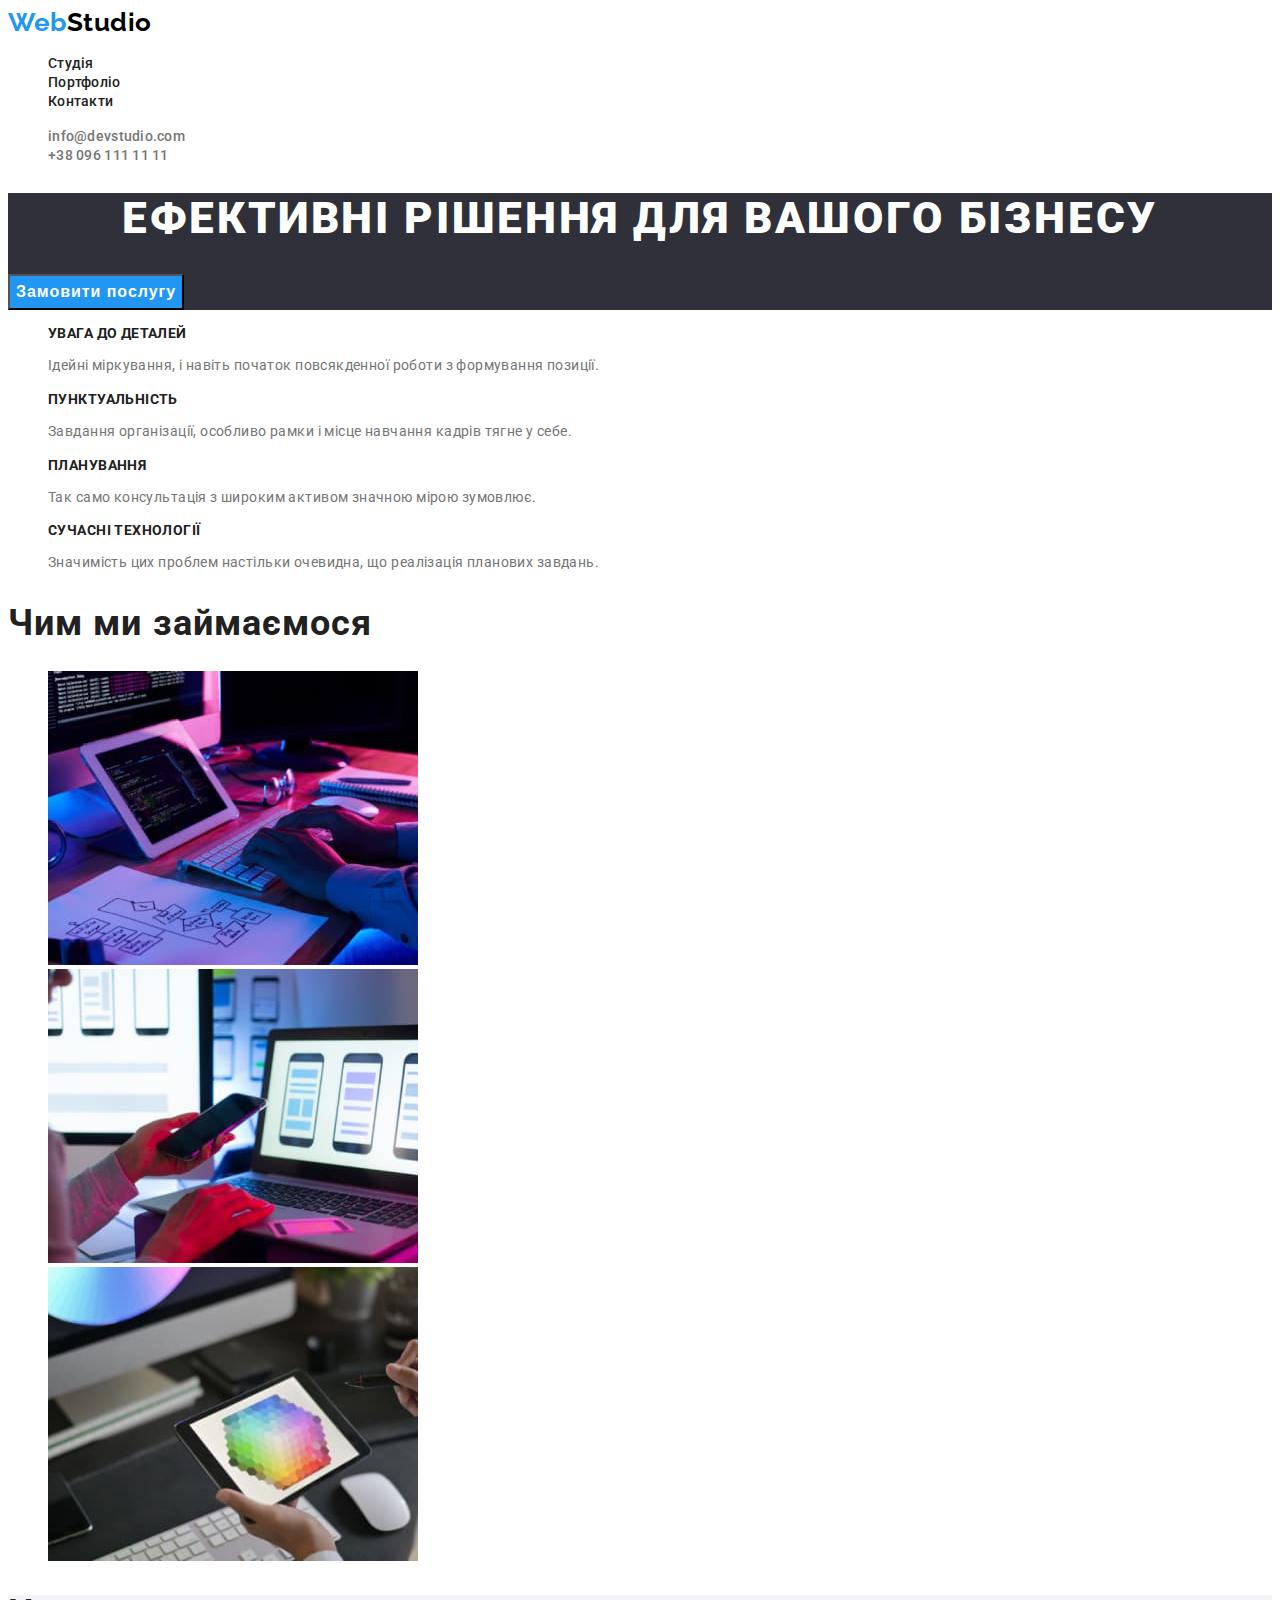
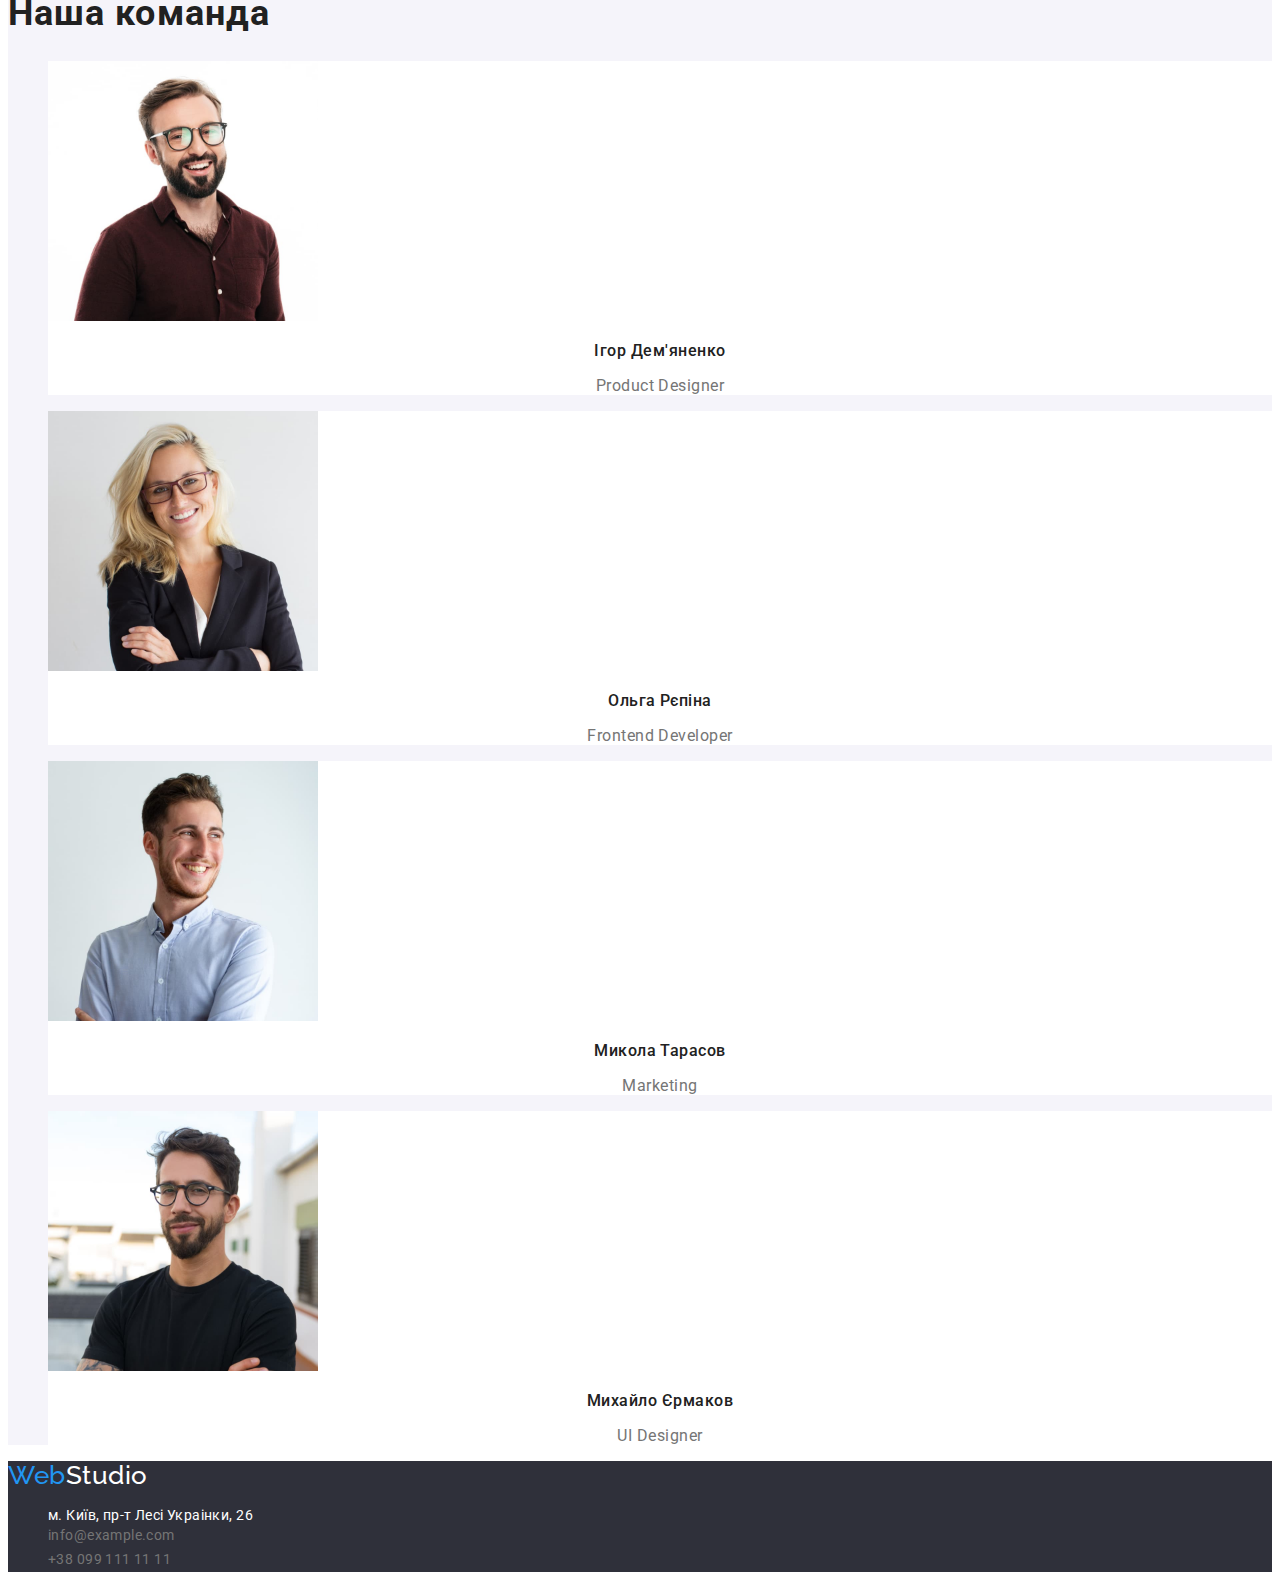
==== index.html @ d7cb1e25 "first page" ====
<!DOCTYPE html>
<html lang="uk">

<head>
    <meta charset="UTF-8">
    <meta http-equiv="X-UA-Compatible" content="IE=edge">
    <meta name="viewport" content="width=device-width, initial-scale=1.0">
    <title>WebStudio</title>
    <link rel="stylesheet" href="css/styles.css" class="rel">
    <link rel="preconnect" href="https://fonts.gstatic.com">
    <link href="https://fonts.googleapis.com/css2?family=Raleway:wght@700&family=Roboto:wght@400;500;700;900&display=swap" rel="stylesheet">
</head>

<body class="body">
    <header class="header">
        <a href="" class="header-link logo"><span class="header-logo">Web</span>Studio</a>
        <nav class="header-nav">
            <ul>
                <li>
                    <a href="" class="header-link">Студія</a>
                </li>
                <li>
                    <a href="/goit-markup-hw-02/portfolio.html" class="header-link">Портфоліо</a>
                </li>
                <li>
                    <a href="" class="header-link">Контакти</a>
                </li>
            </ul>
        </nav>
        <ul>
            <li>
                <a href="mailto:info@devstudio.com" class="header-link address-link-header">info@devstudio.com</a>
            </li>
            <li>
                <a href="tel:+380961111111" class="header-link address-link-header">+38 096 111 11 11</a>
            </li>
        </ul>
    </header>
    <main class="main">
        <section class="section">
                <h1 class="section-text">Ефективні рішення для вашого бізнесу</h1>
                <button type="button" class="section-btn">Замовити послугу</button>
        </section>
        <section class="features">
            <h2 class="features-header">Наші особливості</h2>
                <ul class="features-list">
                    <li class="features-item">
                        <h3 class="features-item-header">Увага до деталей</h3>
                        <p class="features-item-text">Ідейні міркування, і навіть початок повсякденної роботи з формування позиції.</p>
                    </li>
                    <li class="features-item">
                        <h3 class="features-item-header">Пунктуальність</h3>
                        <p class="features-item-text">Завдання організації, особливо рамки і місце навчання кадрів тягне у себе.</p>
                    </li>
                    <li class="features-item">
                        <h3 class="features-item-header">Планування</h3>
                        <p class="features-item-text">Так само консультація з широким активом значною мірою зумовлює.</p>
                    </li>
                    <li class="features-item">
                        <h3 class="features-item-header">Сучасні технології</h3>
                        <p class="features-item-text">Значимість цих проблем настільки очевидна, що реалізація планових завдань.</p>
                    </li>
                </ul>
        </section>
        <section class="activity">
            <div>
                <h2 class="activity-header">Чим ми займаємося</h2>
                <ul>
                    <li>
                        <img src="./images/1.jpg" alt="Людина пише код" width="370" height="294">
                    </li>
                    <li>
                        <img src="./images/2.jpg" alt="Людина працює за комп'ютером і тримає телефон" width="370"
                            height="294">
                    </li>
                    <li>
                        <img src="./images/3.jpg" alt="Людина дивиться на планшеті спектр кольорів" width="370"
                            height="294">
                    </li>
                </ul>
            </div>
        </section>
        <section class="team">
            <h2 class="team-header">Наша команда</h2>
            <div>
                <ul class="team-list">
                    <li class="team-list-item">
                        <img src="./images/4.jpg" alt="Ігор Дем'яненко" width="270" height="260">
                        <h3 class="team-member">Ігор Дем'яненко</h3>
                        <p class="team-text">Product Designer</p>
                    </li>
                    <li class="team-list-item">
                        <img src="./images/5.jpg" alt="Ольга Рєпіна" width="270" height="260">
                        <h3 class="team-member">Ольга Рєпіна</h3>
                        <p class="team-text">Frontend Developer</p>
                    </li>
                    <li class="team-list-item">
                        <img src="./images/6.jpg" alt="Микола Тарасов" width="270" height="260">
                        <h3 class="team-member">Микола Тарасов</h3>
                        <p class="team-text">Marketing</p>
                    </li>
                    <li class="team-list-item">
                        <img src="./images/7.jpg" alt="Михайло Єрмаков" width="270" height="260">
                        <h3 class="team-member">Михайло Єрмаков</h3>
                        <p class="team-text">UI Designer</p>
                    </li>
                </ul>
            </div>
        </section>
    </main>
    <footer class="footer">
        <a href="/goit-markup-hw-02/index.html" class="logo footer-link-logo"><span class="footer-logo">Web</span>Studio</a>
        <address class="address">
            <ul>
                <li>
                    <a href="https://goo.gl/maps/CPtrU1FHBa2aNyZL9" target="_blank" rel="noopener noreferrer nofollow" class="footer-link">м. Київ, пр-т Лесі Украінки, 26</a>
                </li>
                <li>
                    <a href="mailto:info@devstudio.com" class="footer-link address-link-footer">info@example.com</a>
                </li>
                <li>
                    <a href="tel:+380961111111" class="footer-link address-link-footer">+38 099 111 11 11</a>
                </li>
            </ul>
        </address>
    </footer>
</body>
</html>
---- css/styles.css ----
:root {
    --text-color: #757575;
    --header-color: #212121;
    --header-color-bg: #FFFFFF;
    --hover-color: #2196F3;
    --logo-color: #000000;
    --team-color-bg: #F5F4FA;
    --hover-button: #188CE8;
    --footer-color-bg: #2F303A;
}
.body{
    font-family: 'Roboto';
    font-weight: 400;
}
a{
    text-decoration: none;
}
.header-link {
    color: var(--header-color);
    font-size: 14px;
    font-weight: 500;
    line-height: 1.1;
    letter-spacing: 0.02em;
}
.header-link:hover {
    color: var(--hover-color);
}
ul {
    list-style-type: none;
}
.logo {
    color: var(--logo-color);
    font-family: 'Raleway';
    font-style: normal;
    font-weight: 700;
    font-size: 26px;
}
.header-logo {
    color: var(--hover-color);
}
.footer-logo {
    color: var(--hover-color);
}
.address-link-header {
    color:var(--text-color)
}
.section {
    background-color: var(--footer-color-bg);
}
.section-text {
    color: var(--header-color-bg);
    font-size: 44px;
    font-weight: 900;
    text-align: center;
    line-height: 1.16;
    letter-spacing: 0.06em;
    text-transform: uppercase;
}
.section-btn {
    color: var(--header-color-bg);
    background-color: var(--hover-color);
    font-weight: 700;
    font-size: 16px;
    line-height: 1.88;
    text-align: center;
    letter-spacing: 0.06em;
    cursor: pointer;
}
.section-btn:hover {
    background-color: var(--hover-button);
}
.features-header {
    position: absolute;
    white-space: nowrap;
    width: 1px;
    height: 1px;
    overflow: hidden;
    border: 0;
    padding: 0;
    clip: rect(0 0 0 0);
    clip-path: inset(50%);
    margin: -1px;
}
.features-item-header {
    color: var(--header-color);
    font-weight: 700;
    font-size: 14px;
    line-height: 1;
    letter-spacing: 0.03em;
    text-transform: uppercase;
}
.features-item-text {
    color: var(--text-color);
    font-style: normal;
    font-weight: 400;
    font-size: 14px;
    line-height: 1.71;
    letter-spacing: 0.03em;
}
.activity-header {
    color: var(--header-color);
    font-size: 36px;
    font-style: normal;
    letter-spacing: 0.03em;
    font-weight: 700;
    line-height: 1;
}
.team-header {
    color: var(--header-color);
    font-style: normal;
    font-weight: 700;
    font-size: 36px;
    line-height: 1;
    letter-spacing: 0.03em;
}
.team-list-item {
    background-color: var(--header-color-bg);
}
.team {
    background-color: var(--team-color-bg);
}
.team-member {
    font-size: 16px;
    color: var(--header-color);
    letter-spacing: 0.03em;
    font-weight: 500;
    font-style: normal;
    text-align: center;
}
.team-text {
    font-size: 16px;
    color: var(--text-color);
    letter-spacing: 0.03em;
    font-weight: 400;
    font-style: normal;
    text-align: center;
}
.footer {
    background-color: var(--footer-color-bg);
}
.footer-link {
    font-size: 14px;
    color: var(--header-color-bg);
    letter-spacing: 0.03em;
    font-weight: 400;
    font-style: normal;
}
.address-link-footer {
    color: var(--text-color);
    font-style: normal;
    font-weight: 400;
    font-size: 14px;
    line-height: 1.71;
    letter-spacing: 0.03em;
}
.footer-link:hover {
    color: var(--hover-color);
}
.footer-link-logo {
    color: var(--header-color-bg);
    line-height: 1.1;
    letter-spacing: 0.02em;
    font-size: 26px;
    font-weight: 500;
}
.footer-link-logo:hover {
    color: var(--hover-color);
}
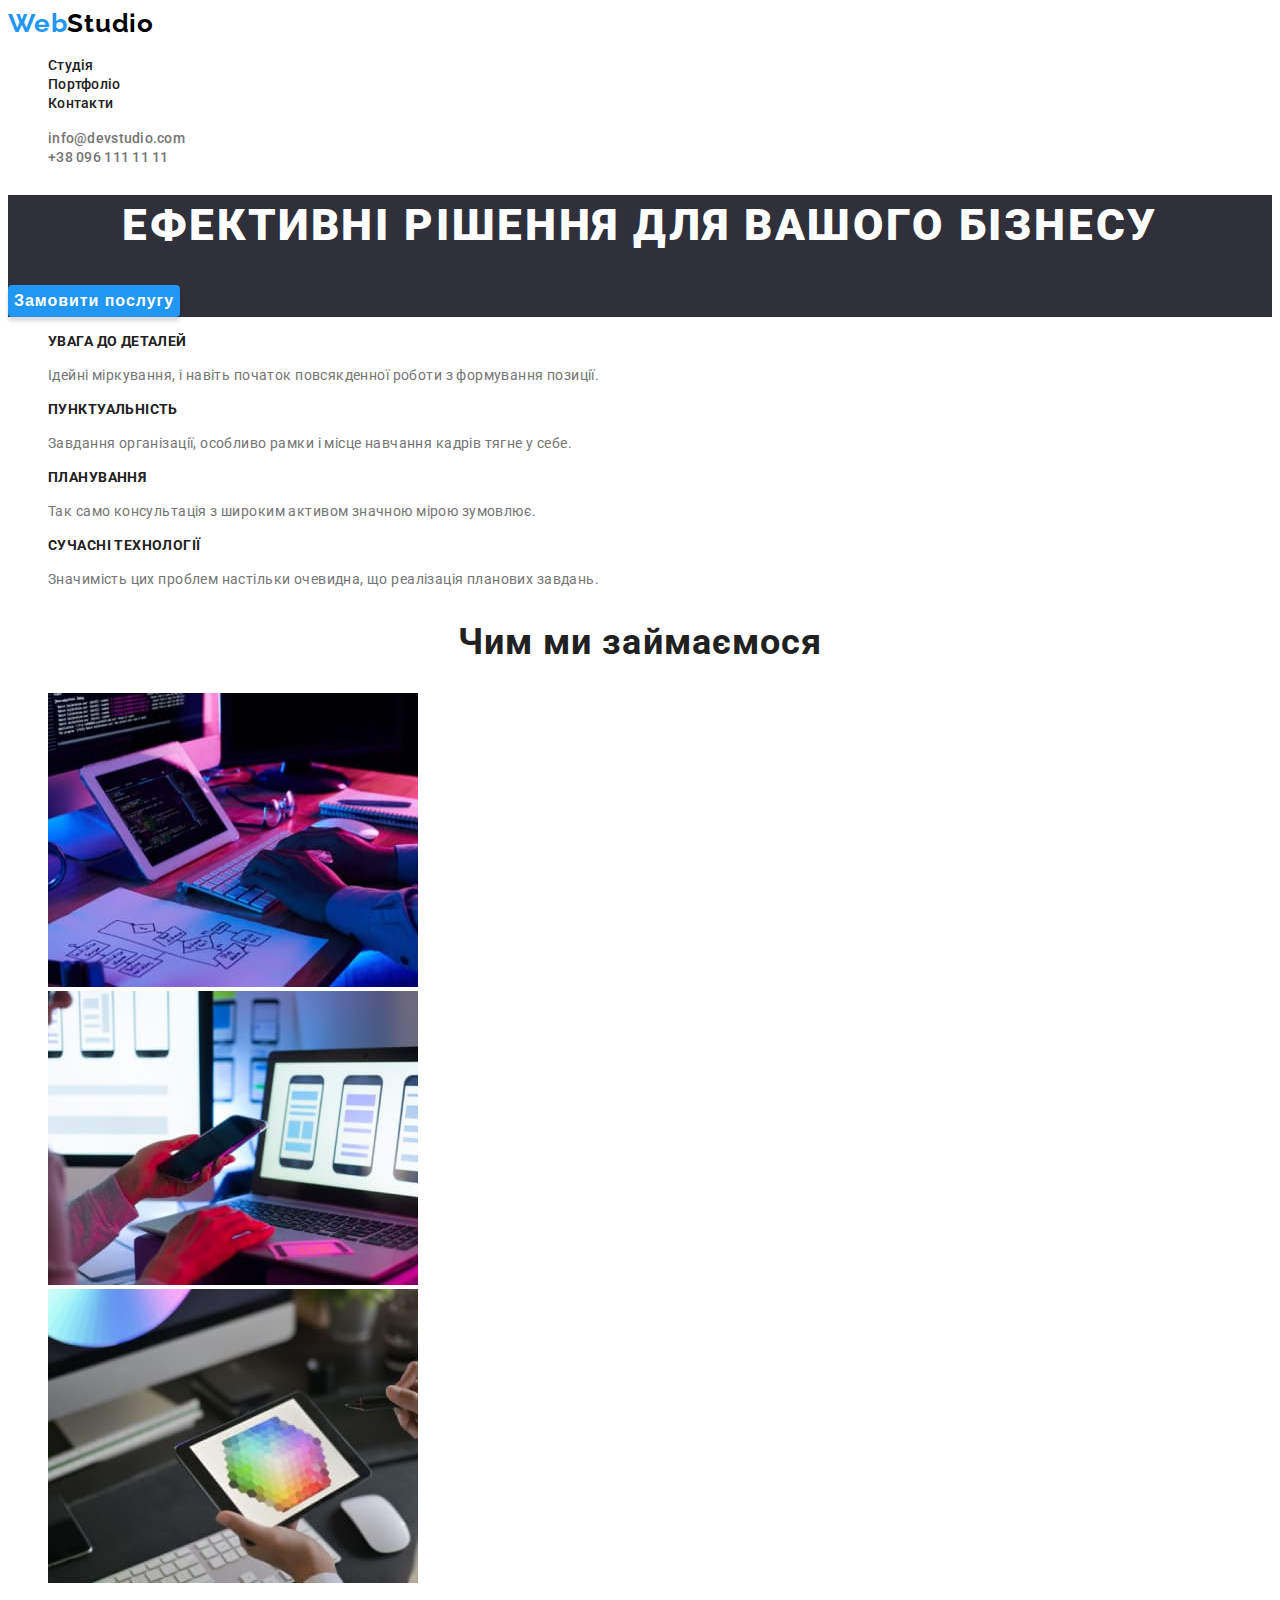
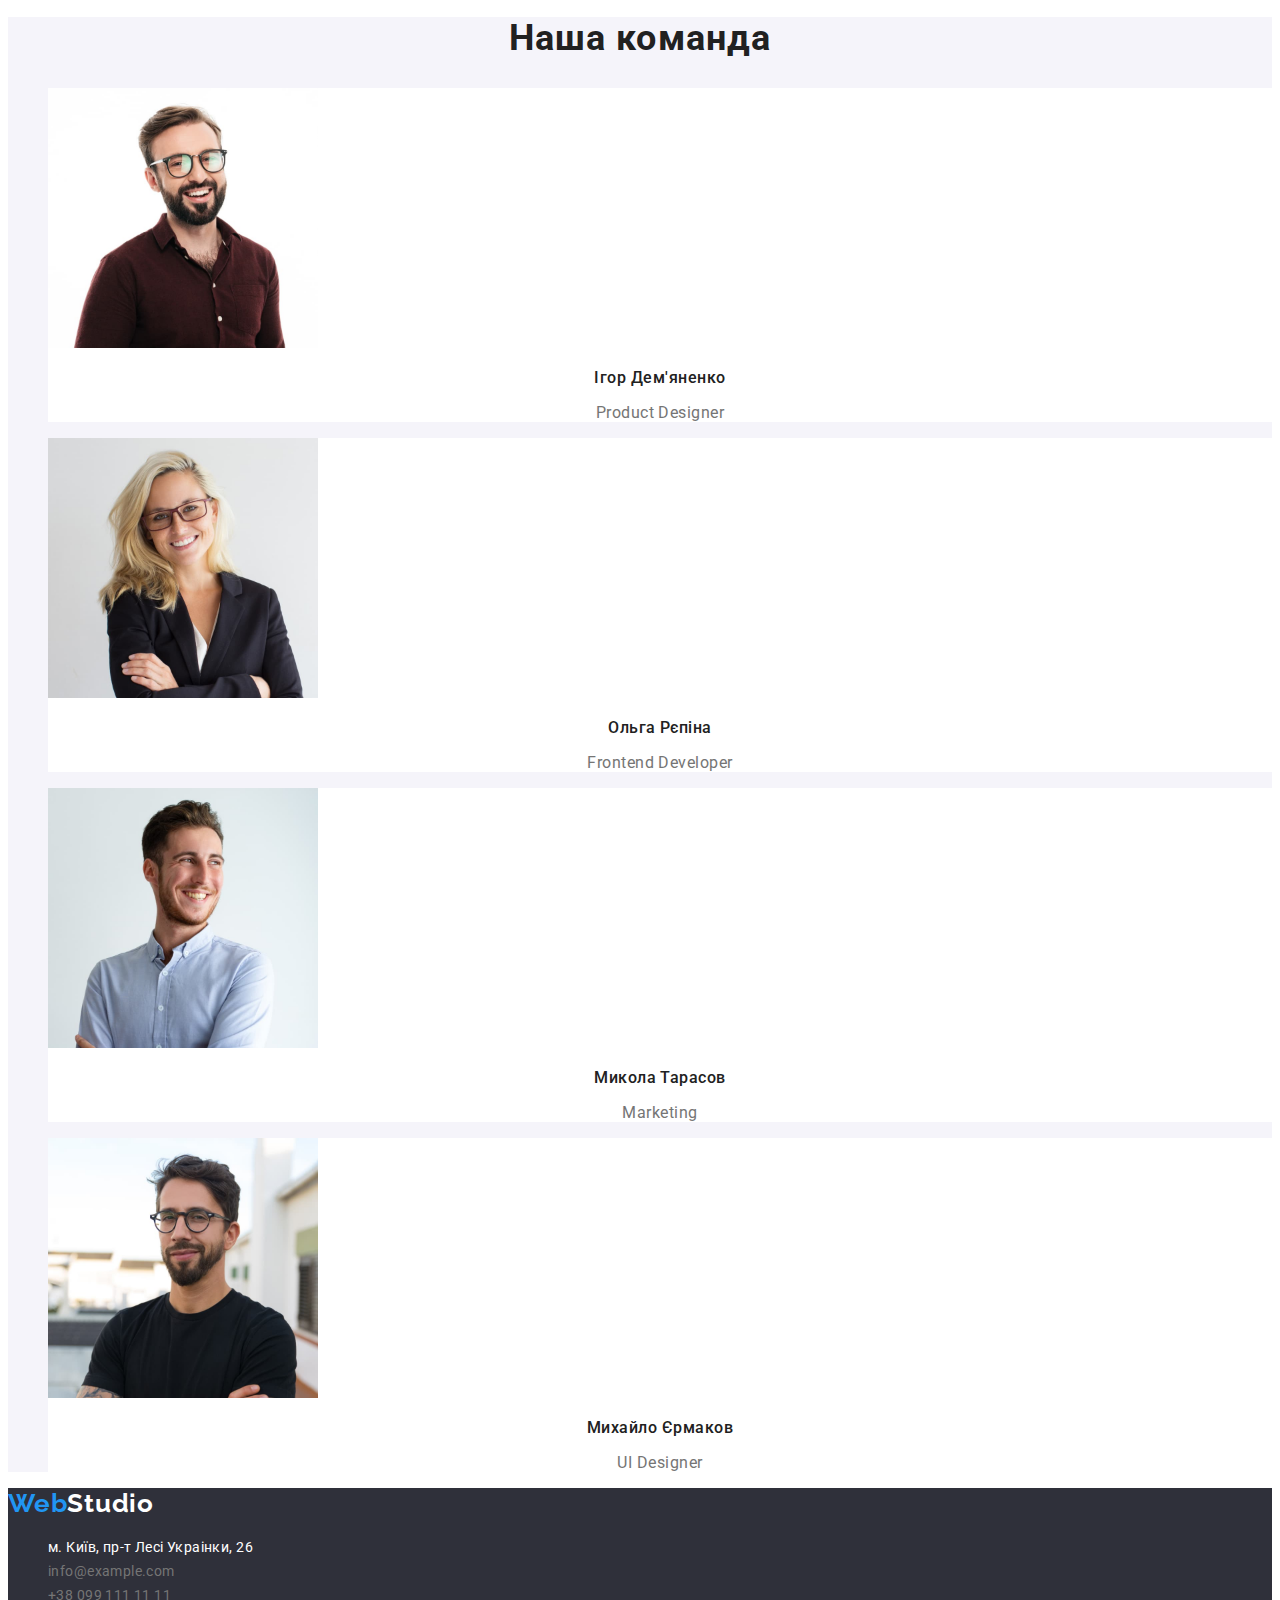
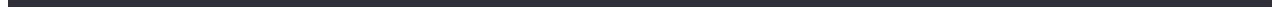
==== commit d54684c1: "changes+portfolio" ====
--- a/index.html
+++ b/index.html
@@ -13,25 +13,25 @@
 
 <body class="body">
     <header class="header">
-        <a href="" class="header-link logo"><span class="header-logo">Web</span>Studio</a>
+        <a href="/goit-markup-hw-02/index.html" class="header-link logo"><span class="header-logo">Web</span>Studio</a>
         <nav class="header-nav">
-            <ul>
-                <li>
+            <ul class="nav-list">
+                <li class="nav-list-item">
                     <a href="" class="header-link">Студія</a>
                 </li>
-                <li>
+                <li class="nav-list-item">
                     <a href="/goit-markup-hw-02/portfolio.html" class="header-link">Портфоліо</a>
                 </li>
-                <li>
+                <li class="nav-list-item">
                     <a href="" class="header-link">Контакти</a>
                 </li>
             </ul>
         </nav>
-        <ul>
-            <li>
+        <ul class="address-list-item">
+            <li class="address-list">
                 <a href="mailto:info@devstudio.com" class="header-link address-link-header">info@devstudio.com</a>
             </li>
-            <li>
+            <li class="address-list-item">
                 <a href="tel:+380961111111" class="header-link address-link-header">+38 096 111 11 11</a>
             </li>
         </ul>
@@ -42,7 +42,7 @@
                 <button type="button" class="section-btn">Замовити послугу</button>
         </section>
         <section class="features">
-            <h2 class="features-header">Наші особливості</h2>
+            <h2 class="header-invisible">Наші особливості</h2>
                 <ul class="features-list">
                     <li class="features-item">
                         <h3 class="features-item-header">Увага до деталей</h3>
@@ -65,15 +65,15 @@
         <section class="activity">
             <div>
                 <h2 class="activity-header">Чим ми займаємося</h2>
-                <ul>
-                    <li>
+                <ul class="activity-list">
+                    <li class="activity-list-item">
                         <img src="./images/1.jpg" alt="Людина пише код" width="370" height="294">
                     </li>
-                    <li>
+                    <li class="activity-list-item">
                         <img src="./images/2.jpg" alt="Людина працює за комп'ютером і тримає телефон" width="370"
                             height="294">
                     </li>
-                    <li>
+                    <li class="activity-list-item">
                         <img src="./images/3.jpg" alt="Людина дивиться на планшеті спектр кольорів" width="370"
                             height="294">
                     </li>
@@ -111,14 +111,14 @@
     <footer class="footer">
         <a href="/goit-markup-hw-02/index.html" class="logo footer-link-logo"><span class="footer-logo">Web</span>Studio</a>
         <address class="address">
-            <ul>
-                <li>
+            <ul class="address-list">
+                <li class="address-list-item">
                     <a href="https://goo.gl/maps/CPtrU1FHBa2aNyZL9" target="_blank" rel="noopener noreferrer nofollow" class="footer-link">м. Київ, пр-т Лесі Украінки, 26</a>
                 </li>
-                <li>
+                <li class="address-list-item">
                     <a href="mailto:info@devstudio.com" class="footer-link address-link-footer">info@example.com</a>
                 </li>
-                <li>
+                <li class="address-list-item">
                     <a href="tel:+380961111111" class="footer-link address-link-footer">+38 099 111 11 11</a>
                 </li>
             </ul>
--- a/css/styles.css
+++ b/css/styles.css
@@ -12,17 +12,23 @@
     font-family: 'Roboto';
     font-weight: 400;
 }
+.portfolio-body {
+    font-family: 'Roboto';
+    font-weight: 400;
+}
 a{
     text-decoration: none;
 }
 .header-link {
     color: var(--header-color);
-    font-size: 14px;
+    font-style: normal;
     font-weight: 500;
-    line-height: 1.1;
+    font-size: 14px;
+    line-height: 16px;
     letter-spacing: 0.02em;
 }
-.header-link:hover {
+.header-link:hover,
+.header-link:focus {
     color: var(--hover-color);
 }
 ul {
@@ -34,6 +40,8 @@
     font-style: normal;
     font-weight: 700;
     font-size: 26px;
+    line-height: 31px;
+    letter-spacing: 0.03em;
 }
 .header-logo {
     color: var(--hover-color);
@@ -49,27 +57,34 @@
 }
 .section-text {
     color: var(--header-color-bg);
+    font-style: normal;
+    font-weight: 900;
     font-size: 44px;
-    font-weight: 900;
-    text-align: center;
-    line-height: 1.16;
+    line-height: 60px;
+    text-align: center;
     letter-spacing: 0.06em;
     text-transform: uppercase;
 }
 .section-btn {
     color: var(--header-color-bg);
     background-color: var(--hover-color);
-    font-weight: 700;
-    font-size: 16px;
-    line-height: 1.88;
+    font-style: normal;
+    font-weight: 700;
+    font-size: 16px;
+    line-height: 30px;
+    display: flex;
+    align-items: center;
     text-align: center;
     letter-spacing: 0.06em;
     cursor: pointer;
+    border: none;
+    border-radius: 4px;
+    box-shadow: 0px 4px 4px rgba(0, 0, 0, 0.15);
 }
 .section-btn:hover {
     background-color: var(--hover-button);
 }
-.features-header {
+.header-invisible {
     position: absolute;
     white-space: nowrap;
     width: 1px;
@@ -83,9 +98,10 @@
 }
 .features-item-header {
     color: var(--header-color);
-    font-weight: 700;
-    font-size: 14px;
-    line-height: 1;
+    font-style: normal;
+    font-weight: 700;
+    font-size: 14px;
+    line-height: 16px;
     letter-spacing: 0.03em;
     text-transform: uppercase;
 }
@@ -94,23 +110,26 @@
     font-style: normal;
     font-weight: 400;
     font-size: 14px;
-    line-height: 1.71;
+    line-height: 24px;
     letter-spacing: 0.03em;
 }
 .activity-header {
     color: var(--header-color);
+    font-style: normal;
+    font-weight: 700;
     font-size: 36px;
-    font-style: normal;
-    letter-spacing: 0.03em;
-    font-weight: 700;
-    line-height: 1;
+    line-height: 42px;
+    text-align: center;
+    letter-spacing: 0.03em;
 }
 .team-header {
     color: var(--header-color);
+    font-family: 'Roboto';
     font-style: normal;
     font-weight: 700;
     font-size: 36px;
-    line-height: 1;
+    line-height: 42px;
+    text-align: center;
     letter-spacing: 0.03em;
 }
 .team-list-item {
@@ -122,47 +141,90 @@
 .team-member {
     font-size: 16px;
     color: var(--header-color);
-    letter-spacing: 0.03em;
+    font-style: normal;
     font-weight: 500;
-    font-style: normal;
-    text-align: center;
+    font-size: 16px;
+    line-height: 19px;
+    text-align: center;
+    letter-spacing: 0.03em;
 }
 .team-text {
-    font-size: 16px;
-    color: var(--text-color);
-    letter-spacing: 0.03em;
-    font-weight: 400;
-    font-style: normal;
-    text-align: center;
+    color: var(--text-color);
+    font-style: normal;
+    font-weight: 400;
+    font-size: 16px;
+    line-height: 19px;
+    text-align: center;
+    letter-spacing: 0.03em;
 }
 .footer {
     background-color: var(--footer-color-bg);
 }
 .footer-link {
-    font-size: 14px;
-    color: var(--header-color-bg);
-    letter-spacing: 0.03em;
-    font-weight: 400;
-    font-style: normal;
+    color: var(--header-color-bg);
+    font-style: normal;
+    font-weight: 400;
+    font-size: 14px;
+    line-height: 24px;
+    letter-spacing: 0.03em;
 }
 .address-link-footer {
     color: var(--text-color);
     font-style: normal;
     font-weight: 400;
     font-size: 14px;
-    line-height: 1.71;
-    letter-spacing: 0.03em;
-}
-.footer-link:hover {
+    line-height: 24px;
+    letter-spacing: 0.03em;
+}
+.footer-link:hover,
+.footer-link:focus {
     color: var(--hover-color);
 }
 .footer-link-logo {
     color: var(--header-color-bg);
-    line-height: 1.1;
-    letter-spacing: 0.02em;
+    font-style: normal;
+    font-weight: 700;
     font-size: 26px;
+    line-height: 31px;
+    letter-spacing: 0.03em;
+}
+.footer-link-logo:hover,
+.footer-link-logo:focus {
+    color: var(--hover-color);
+}
+.item-btn {
+    font-family: 'Roboto';
+    color: var(--header-color);
+    background-color: var(--team-color-bg); 
+    align-items: center;
+    cursor: pointer;
+    font-style: normal;
     font-weight: 500;
-}
-.footer-link-logo:hover {
-    color: var(--hover-color);
+    font-size: 16px;
+    line-height: 26px;
+    text-align: center;
+    letter-spacing: 0.03em;
+    border-radius: 4px;
+    border: none;
+}
+.item-btn:hover {
+    color: var(--header-color-bg);
+    background-color: var(--hover-color);
+    box-shadow: 0px 3px 1px rgba(0, 0, 0, 0.1), 0px 1px 2px rgba(0, 0, 0, 0.08), 0px 2px 2px rgba(0, 0, 0, 0.12);
+}
+.portfolio-header {
+    color: var(--header-color);
+    font-style: normal;
+    font-weight: 700;
+    font-size: 18px;
+    line-height: 36px;
+    letter-spacing: 0.06em;
+}
+.portfolio-text{
+    color: var(--text-color);
+    font-style: normal;
+    font-weight: 400;
+    font-size: 16px;
+    line-height: 30px;
+    letter-spacing: 0.03em;
 }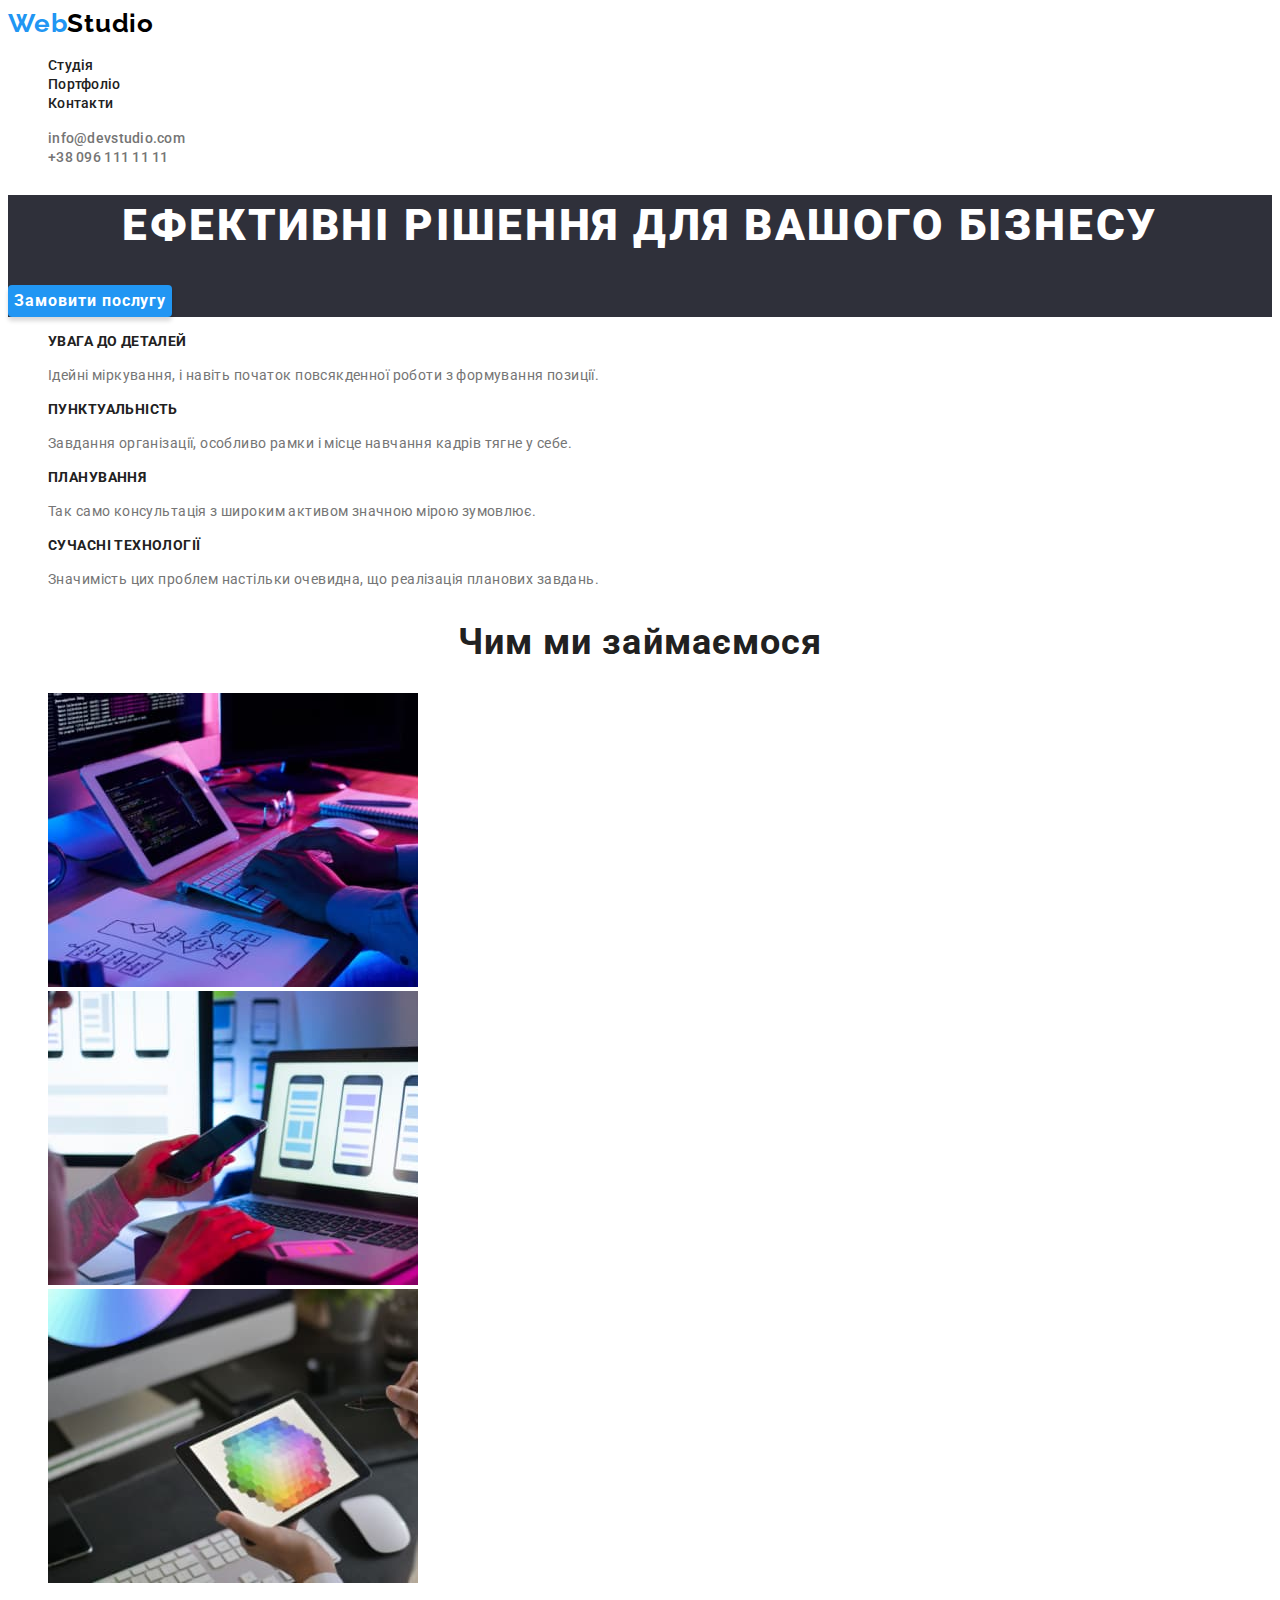
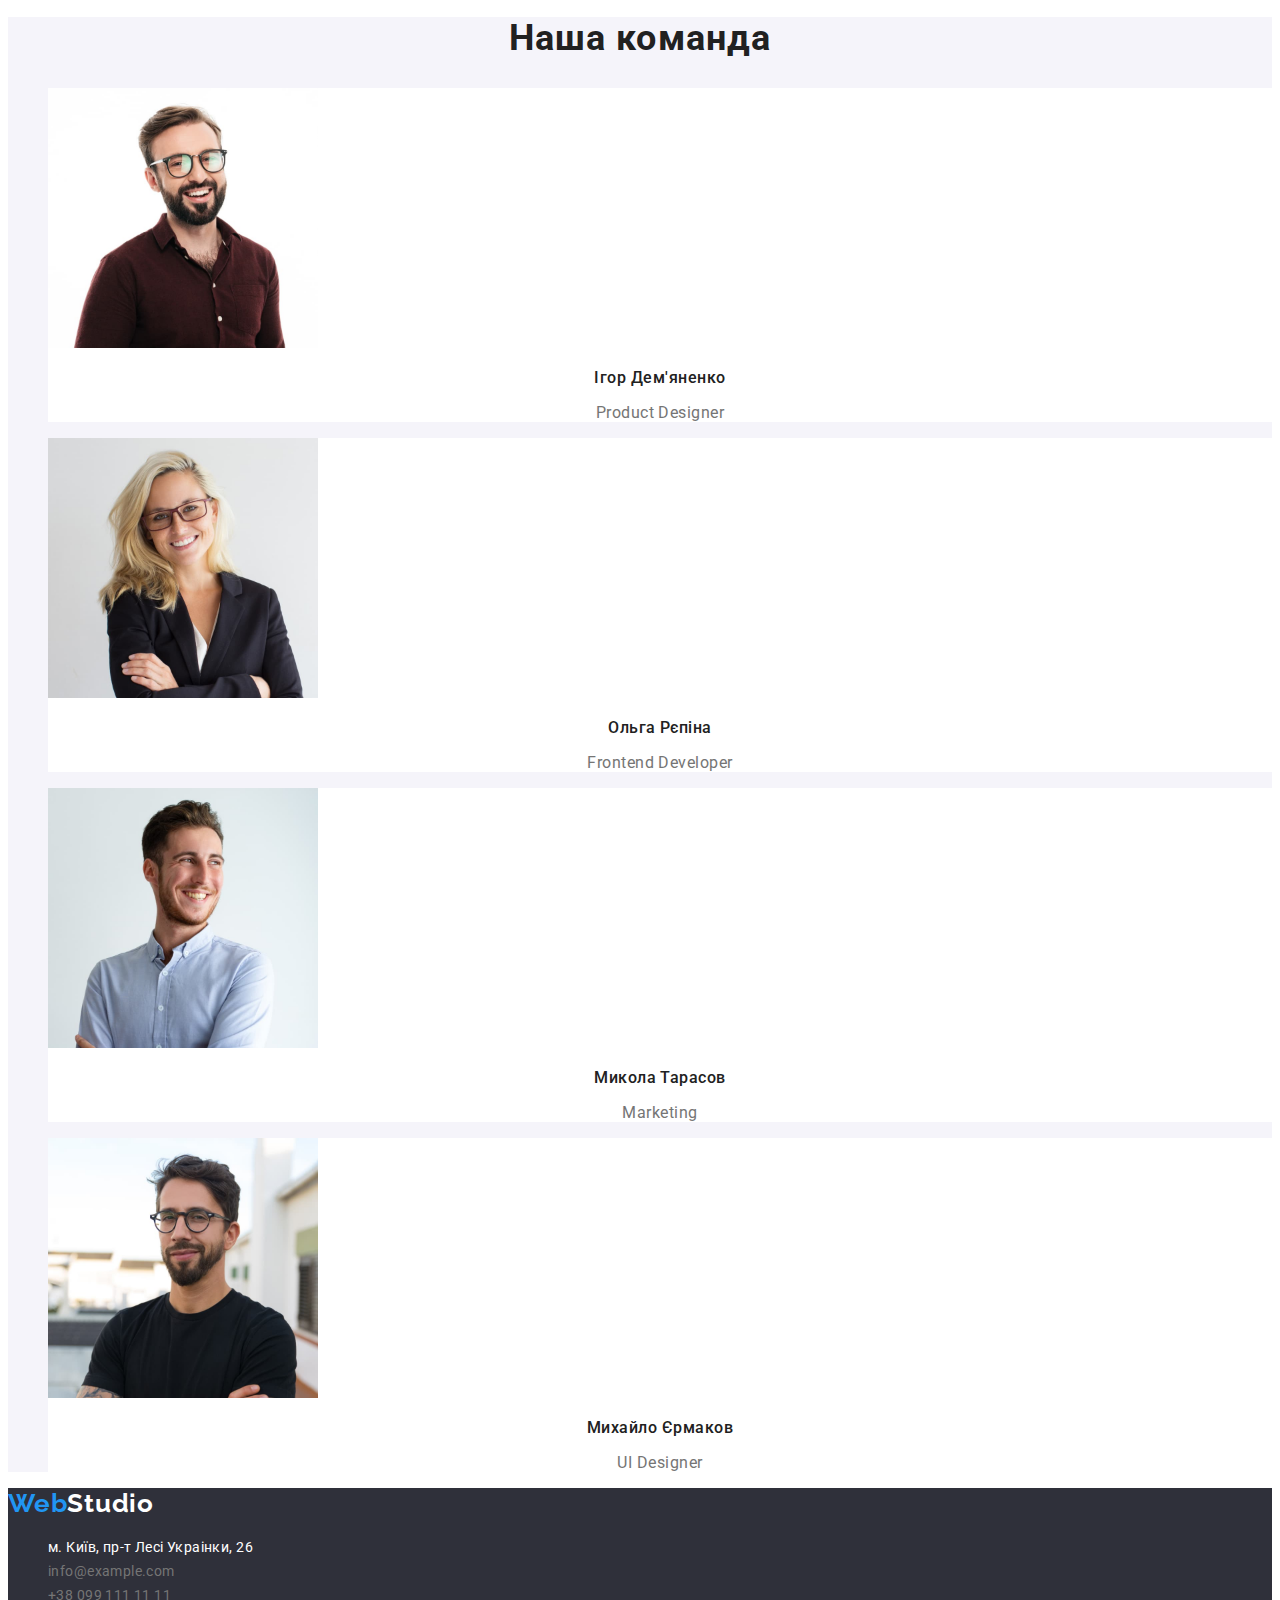
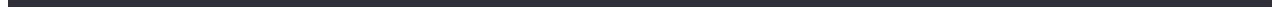
==== commit 9455f76b: "update" ====
--- a/index.html
+++ b/index.html
@@ -38,8 +38,8 @@
     </header>
     <main class="main">
         <section class="section">
-                <h1 class="section-text">Ефективні рішення для вашого бізнесу</h1>
-                <button type="button" class="section-btn">Замовити послугу</button>
+            <h1 class="section-text">Ефективні рішення для вашого бізнесу</h1>
+            <button type="button" class="section-btn">Замовити послугу</button>
         </section>
         <section class="features">
             <h2 class="header-invisible">Наші особливості</h2>
--- a/css/styles.css
+++ b/css/styles.css
@@ -21,7 +21,6 @@
 }
 .header-link {
     color: var(--header-color);
-    font-style: normal;
     font-weight: 500;
     font-size: 14px;
     line-height: 16px;
@@ -37,7 +36,6 @@
 .logo {
     color: var(--logo-color);
     font-family: 'Raleway';
-    font-style: normal;
     font-weight: 700;
     font-size: 26px;
     line-height: 31px;
@@ -57,7 +55,6 @@
 }
 .section-text {
     color: var(--header-color-bg);
-    font-style: normal;
     font-weight: 900;
     font-size: 44px;
     line-height: 60px;
@@ -68,7 +65,7 @@
 .section-btn {
     color: var(--header-color-bg);
     background-color: var(--hover-color);
-    font-style: normal;
+    font-family: inherit;
     font-weight: 700;
     font-size: 16px;
     line-height: 30px;
@@ -98,7 +95,6 @@
 }
 .features-item-header {
     color: var(--header-color);
-    font-style: normal;
     font-weight: 700;
     font-size: 14px;
     line-height: 16px;
@@ -107,7 +103,6 @@
 }
 .features-item-text {
     color: var(--text-color);
-    font-style: normal;
     font-weight: 400;
     font-size: 14px;
     line-height: 24px;
@@ -115,7 +110,6 @@
 }
 .activity-header {
     color: var(--header-color);
-    font-style: normal;
     font-weight: 700;
     font-size: 36px;
     line-height: 42px;
@@ -125,7 +119,6 @@
 .team-header {
     color: var(--header-color);
     font-family: 'Roboto';
-    font-style: normal;
     font-weight: 700;
     font-size: 36px;
     line-height: 42px;
@@ -141,7 +134,6 @@
 .team-member {
     font-size: 16px;
     color: var(--header-color);
-    font-style: normal;
     font-weight: 500;
     font-size: 16px;
     line-height: 19px;
@@ -150,7 +142,6 @@
 }
 .team-text {
     color: var(--text-color);
-    font-style: normal;
     font-weight: 400;
     font-size: 16px;
     line-height: 19px;
@@ -170,7 +161,6 @@
 }
 .address-link-footer {
     color: var(--text-color);
-    font-style: normal;
     font-weight: 400;
     font-size: 14px;
     line-height: 24px;
@@ -182,7 +172,6 @@
 }
 .footer-link-logo {
     color: var(--header-color-bg);
-    font-style: normal;
     font-weight: 700;
     font-size: 26px;
     line-height: 31px;
@@ -193,12 +182,11 @@
     color: var(--hover-color);
 }
 .item-btn {
-    font-family: 'Roboto';
+    font-family: inherit;
     color: var(--header-color);
     background-color: var(--team-color-bg); 
     align-items: center;
     cursor: pointer;
-    font-style: normal;
     font-weight: 500;
     font-size: 16px;
     line-height: 26px;
@@ -214,7 +202,6 @@
 }
 .portfolio-header {
     color: var(--header-color);
-    font-style: normal;
     font-weight: 700;
     font-size: 18px;
     line-height: 36px;
@@ -222,9 +209,16 @@
 }
 .portfolio-text{
     color: var(--text-color);
-    font-style: normal;
     font-weight: 400;
     font-size: 16px;
     line-height: 30px;
     letter-spacing: 0.03em;
+}
+.active-link {
+    color: var(--hover-color);
+}
+.active-btn {
+    background-color: var(--hover-button);
+    color: var(--header-color-bg);
+    border-radius: 4px;
 }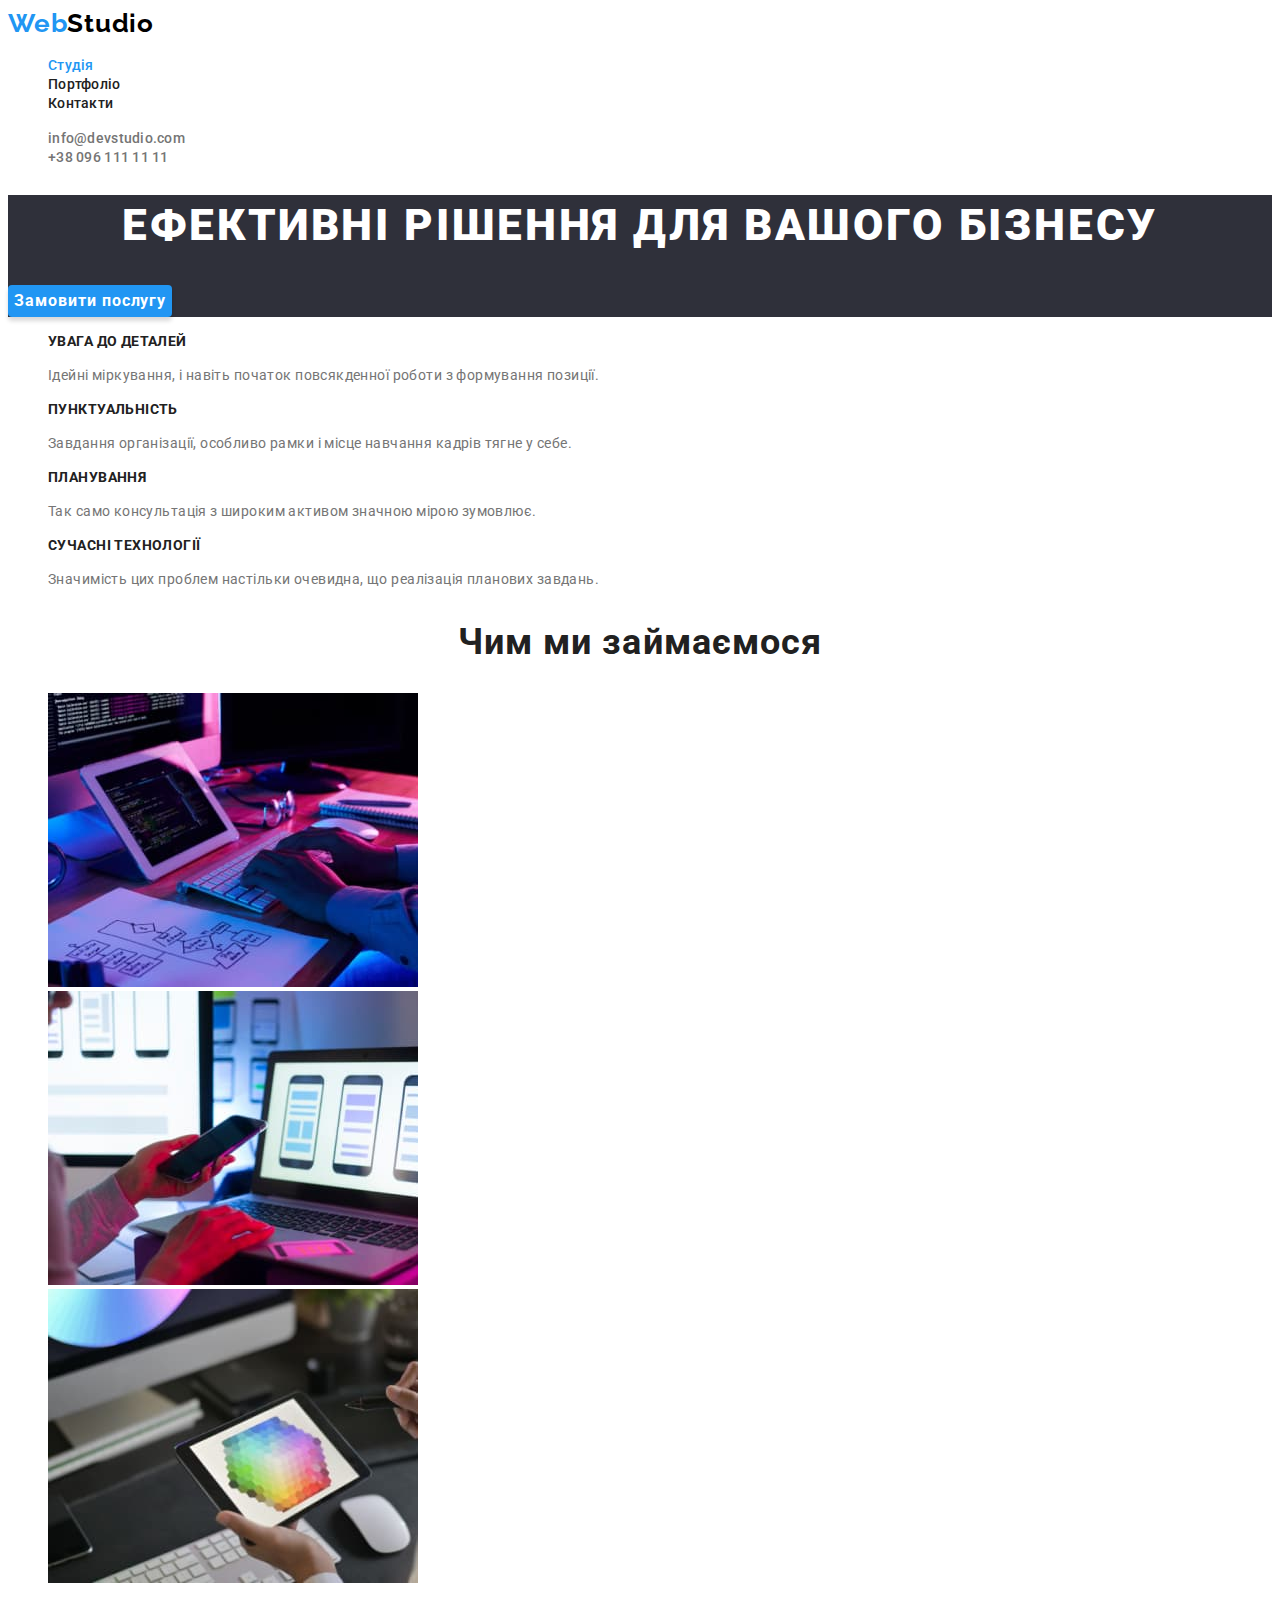
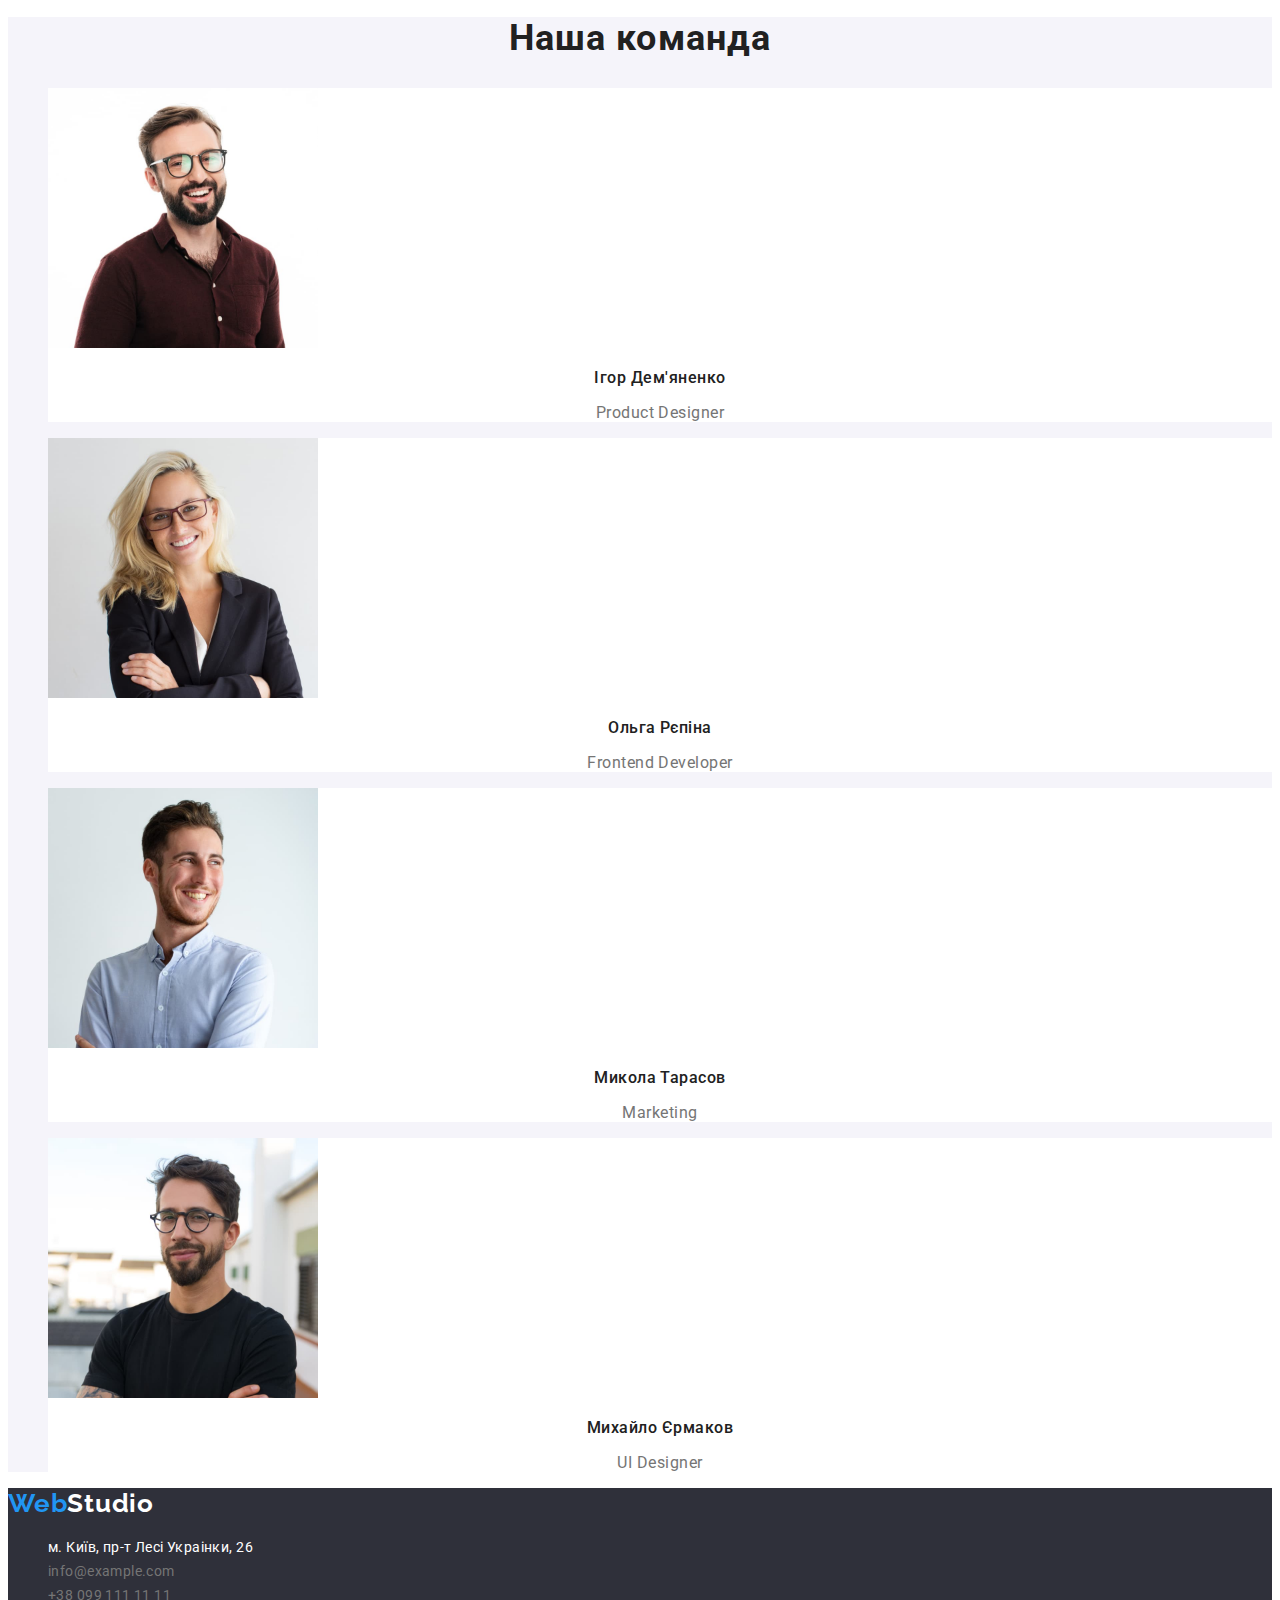
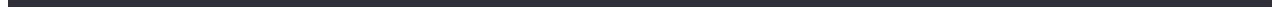
==== commit 0f9036d8: "update" ====
--- a/index.html
+++ b/index.html
@@ -17,7 +17,7 @@
         <nav class="header-nav">
             <ul class="nav-list">
                 <li class="nav-list-item">
-                    <a href="" class="header-link">Студія</a>
+                    <a href="/goit-markup-hw-02/index.html" class="header-link active-link">Студія</a>
                 </li>
                 <li class="nav-list-item">
                     <a href="/goit-markup-hw-02/portfolio.html" class="header-link">Портфоліо</a>
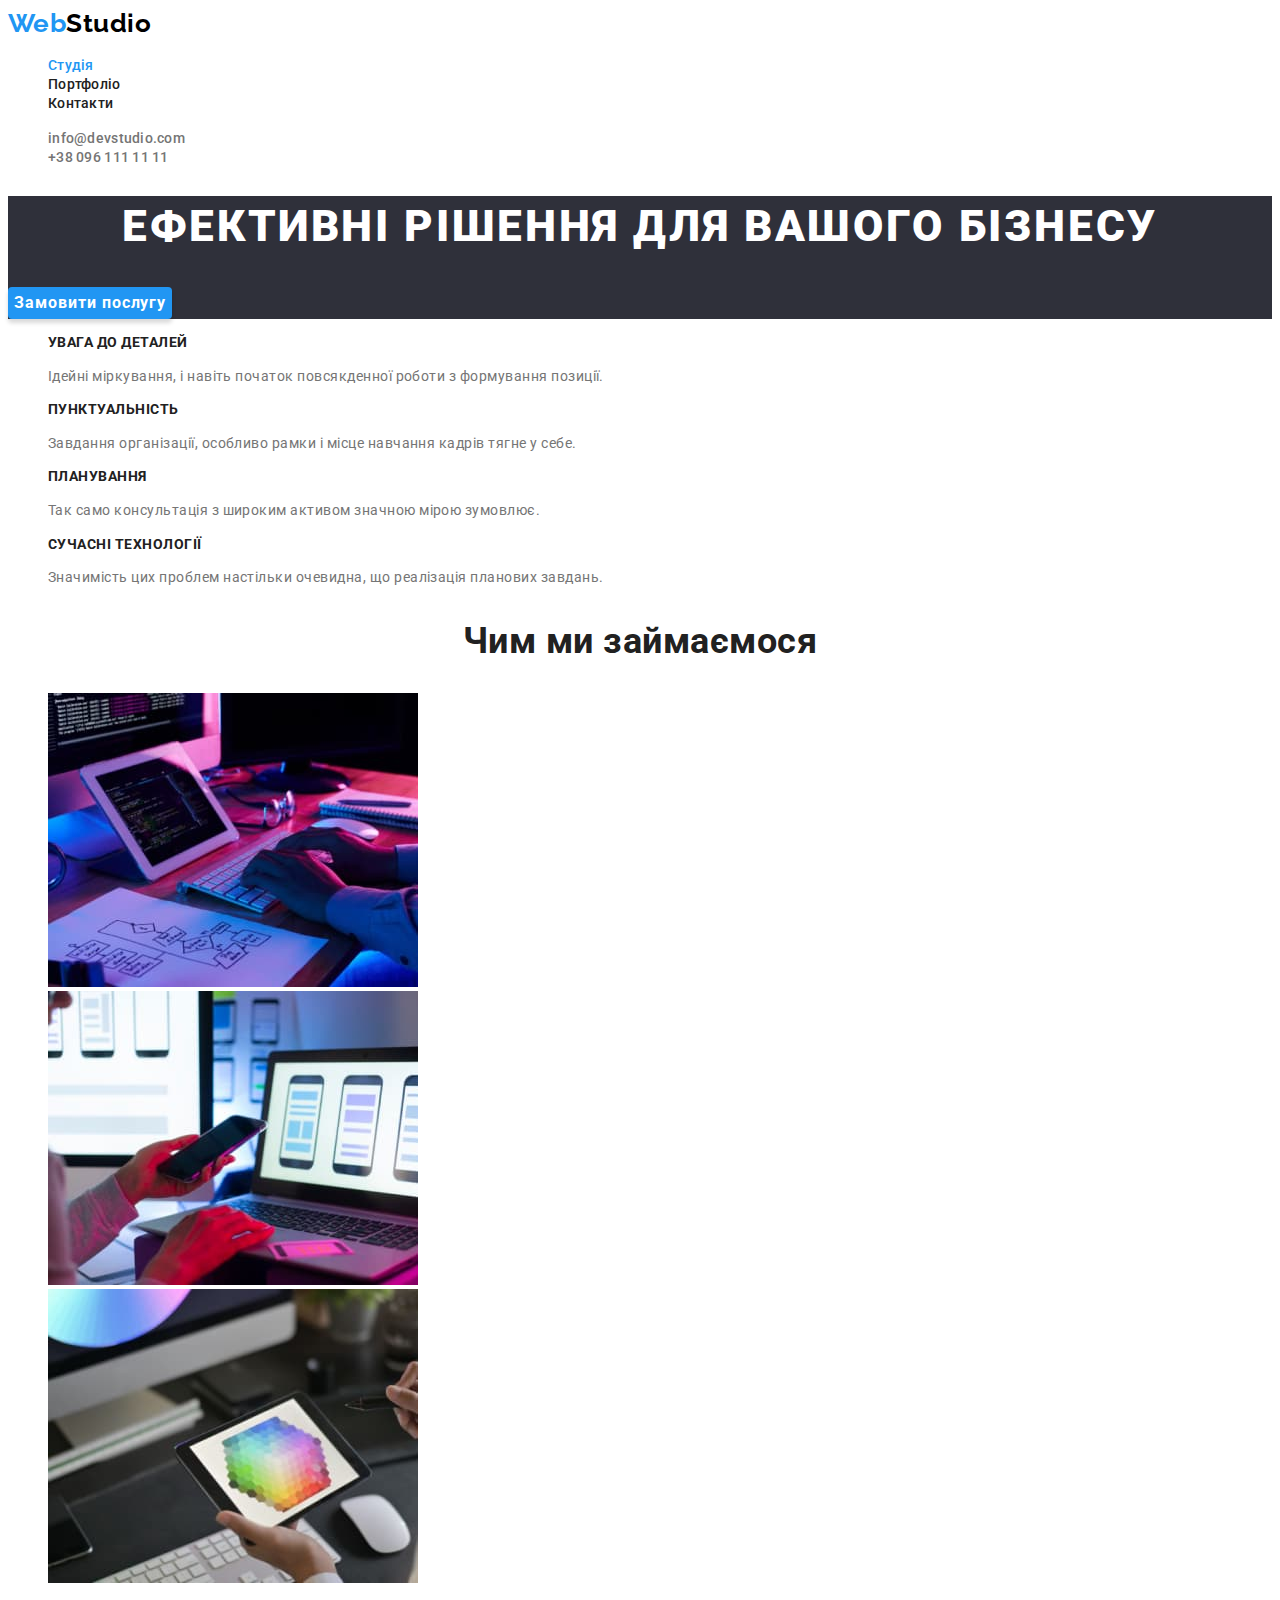
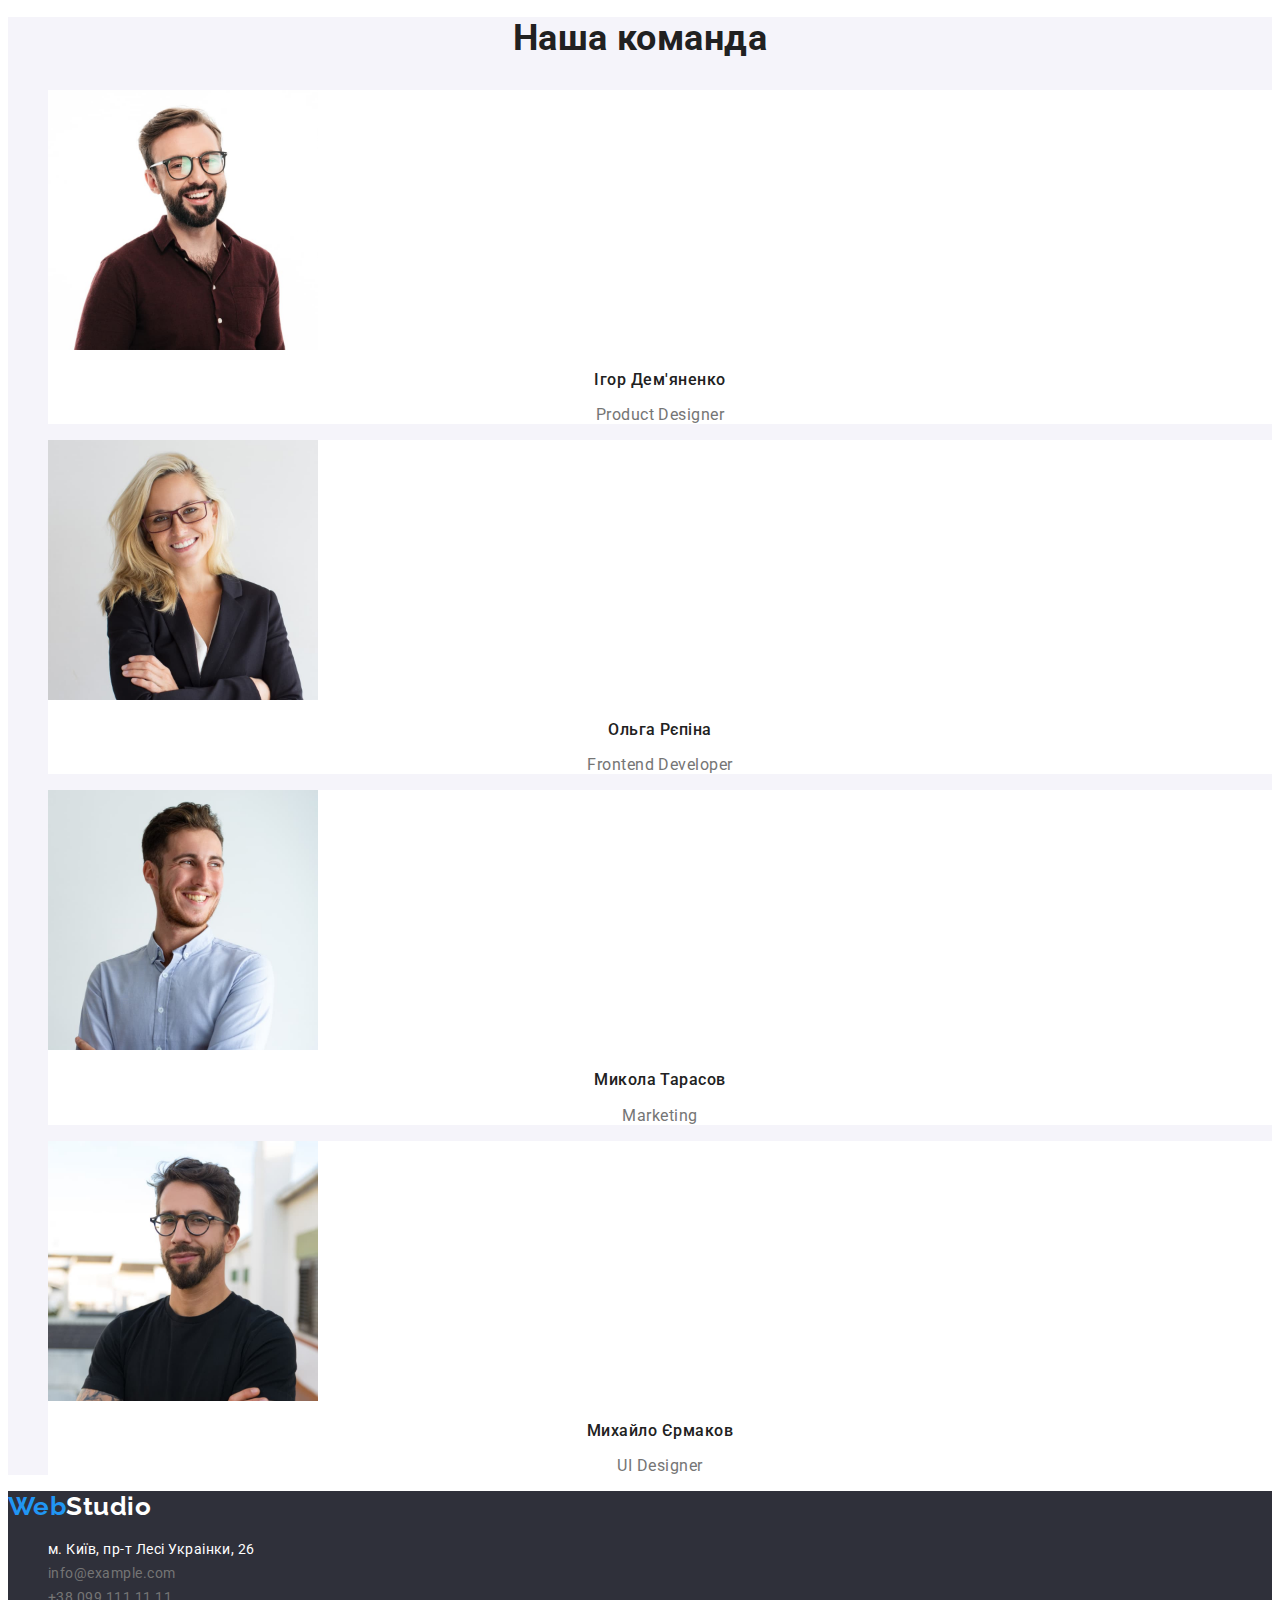
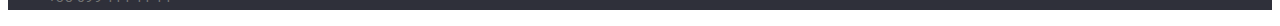
==== commit e713355c: "update" ====
--- a/index.html
+++ b/index.html
@@ -6,21 +6,21 @@
     <meta http-equiv="X-UA-Compatible" content="IE=edge">
     <meta name="viewport" content="width=device-width, initial-scale=1.0">
     <title>WebStudio</title>
-    <link rel="stylesheet" href="css/styles.css" class="rel">
     <link rel="preconnect" href="https://fonts.gstatic.com">
     <link href="https://fonts.googleapis.com/css2?family=Raleway:wght@700&family=Roboto:wght@400;500;700;900&display=swap" rel="stylesheet">
+    <link rel="stylesheet" href="css/styles.css" class="rel">
 </head>
 
 <body class="body">
     <header class="header">
-        <a href="/goit-markup-hw-02/index.html" class="header-link logo"><span class="header-logo">Web</span>Studio</a>
+        <a href="/index.html" class="logo"><span class="header-logo">Web</span>Studio</a>
         <nav class="header-nav">
             <ul class="nav-list">
                 <li class="nav-list-item">
-                    <a href="/goit-markup-hw-02/index.html" class="header-link active-link">Студія</a>
+                    <a href="./index.html" class="header-link active-link">Студія</a>
                 </li>
                 <li class="nav-list-item">
-                    <a href="/goit-markup-hw-02/portfolio.html" class="header-link">Портфоліо</a>
+                    <a href="./portfolio.html" class="header-link">Портфоліо</a>
                 </li>
                 <li class="nav-list-item">
                     <a href="" class="header-link">Контакти</a>
@@ -109,7 +109,7 @@
         </section>
     </main>
     <footer class="footer">
-        <a href="/goit-markup-hw-02/index.html" class="logo footer-link-logo"><span class="footer-logo">Web</span>Studio</a>
+        <a href="/index.html" class="logo footer-link-logo"><span class="footer-logo">Web</span>Studio</a>
         <address class="address">
             <ul class="address-list">
                 <li class="address-list-item">
--- a/css/styles.css
+++ b/css/styles.css
@@ -8,13 +8,9 @@
     --hover-button: #188CE8;
     --footer-color-bg: #2F303A;
 }
-.body{
+body{
     font-family: 'Roboto';
-    font-weight: 400;
-}
-.portfolio-body {
-    font-family: 'Roboto';
-    font-weight: 400;
+    letter-spacing: 0.03em;
 }
 a{
     text-decoration: none;
@@ -23,7 +19,7 @@
     color: var(--header-color);
     font-weight: 500;
     font-size: 14px;
-    line-height: 16px;
+    line-height: 1.1;
     letter-spacing: 0.02em;
 }
 .header-link:hover,
@@ -38,8 +34,7 @@
     font-family: 'Raleway';
     font-weight: 700;
     font-size: 26px;
-    line-height: 31px;
-    letter-spacing: 0.03em;
+    line-height: 1.2;
 }
 .header-logo {
     color: var(--hover-color);
@@ -57,7 +52,7 @@
     color: var(--header-color-bg);
     font-weight: 900;
     font-size: 44px;
-    line-height: 60px;
+    line-height: 1.4;
     text-align: center;
     letter-spacing: 0.06em;
     text-transform: uppercase;
@@ -68,7 +63,7 @@
     font-family: inherit;
     font-weight: 700;
     font-size: 16px;
-    line-height: 30px;
+    line-height: 1.9;
     display: flex;
     align-items: center;
     text-align: center;
@@ -97,33 +92,29 @@
     color: var(--header-color);
     font-weight: 700;
     font-size: 14px;
-    line-height: 16px;
-    letter-spacing: 0.03em;
+    line-height: 1.1;
     text-transform: uppercase;
 }
 .features-item-text {
     color: var(--text-color);
     font-weight: 400;
     font-size: 14px;
-    line-height: 24px;
-    letter-spacing: 0.03em;
+    line-height: 1.7;
 }
 .activity-header {
     color: var(--header-color);
     font-weight: 700;
     font-size: 36px;
-    line-height: 42px;
-    text-align: center;
-    letter-spacing: 0.03em;
+    line-height: 1.2;
+    text-align: center;
 }
 .team-header {
     color: var(--header-color);
     font-family: 'Roboto';
     font-weight: 700;
     font-size: 36px;
-    line-height: 42px;
-    text-align: center;
-    letter-spacing: 0.03em;
+    line-height: 1.2;
+    text-align: center;
 }
 .team-list-item {
     background-color: var(--header-color-bg);
@@ -136,17 +127,15 @@
     color: var(--header-color);
     font-weight: 500;
     font-size: 16px;
-    line-height: 19px;
-    text-align: center;
-    letter-spacing: 0.03em;
+    line-height: 1.2;
+    text-align: center;
 }
 .team-text {
     color: var(--text-color);
     font-weight: 400;
     font-size: 16px;
-    line-height: 19px;
-    text-align: center;
-    letter-spacing: 0.03em;
+    line-height: 1.2;
+    text-align: center;
 }
 .footer {
     background-color: var(--footer-color-bg);
@@ -156,15 +145,13 @@
     font-style: normal;
     font-weight: 400;
     font-size: 14px;
-    line-height: 24px;
-    letter-spacing: 0.03em;
+    line-height: 1.7;
 }
 .address-link-footer {
     color: var(--text-color);
     font-weight: 400;
     font-size: 14px;
-    line-height: 24px;
-    letter-spacing: 0.03em;
+    line-height: 1.7;
 }
 .footer-link:hover,
 .footer-link:focus {
@@ -174,12 +161,7 @@
     color: var(--header-color-bg);
     font-weight: 700;
     font-size: 26px;
-    line-height: 31px;
-    letter-spacing: 0.03em;
-}
-.footer-link-logo:hover,
-.footer-link-logo:focus {
-    color: var(--hover-color);
+    line-height: 1.2;
 }
 .item-btn {
     font-family: inherit;
@@ -189,13 +171,13 @@
     cursor: pointer;
     font-weight: 500;
     font-size: 16px;
-    line-height: 26px;
-    text-align: center;
-    letter-spacing: 0.03em;
+    line-height: 1.6;
+    text-align: center;
     border-radius: 4px;
     border: none;
 }
-.item-btn:hover {
+.item-btn:hover,
+.item-btn:focus {
     color: var(--header-color-bg);
     background-color: var(--hover-color);
     box-shadow: 0px 3px 1px rgba(0, 0, 0, 0.1), 0px 1px 2px rgba(0, 0, 0, 0.08), 0px 2px 2px rgba(0, 0, 0, 0.12);
@@ -204,15 +186,14 @@
     color: var(--header-color);
     font-weight: 700;
     font-size: 18px;
-    line-height: 36px;
+    line-height: 2;
     letter-spacing: 0.06em;
 }
 .portfolio-text{
     color: var(--text-color);
     font-weight: 400;
     font-size: 16px;
-    line-height: 30px;
-    letter-spacing: 0.03em;
+    line-height: 1.9;
 }
 .active-link {
     color: var(--hover-color);
